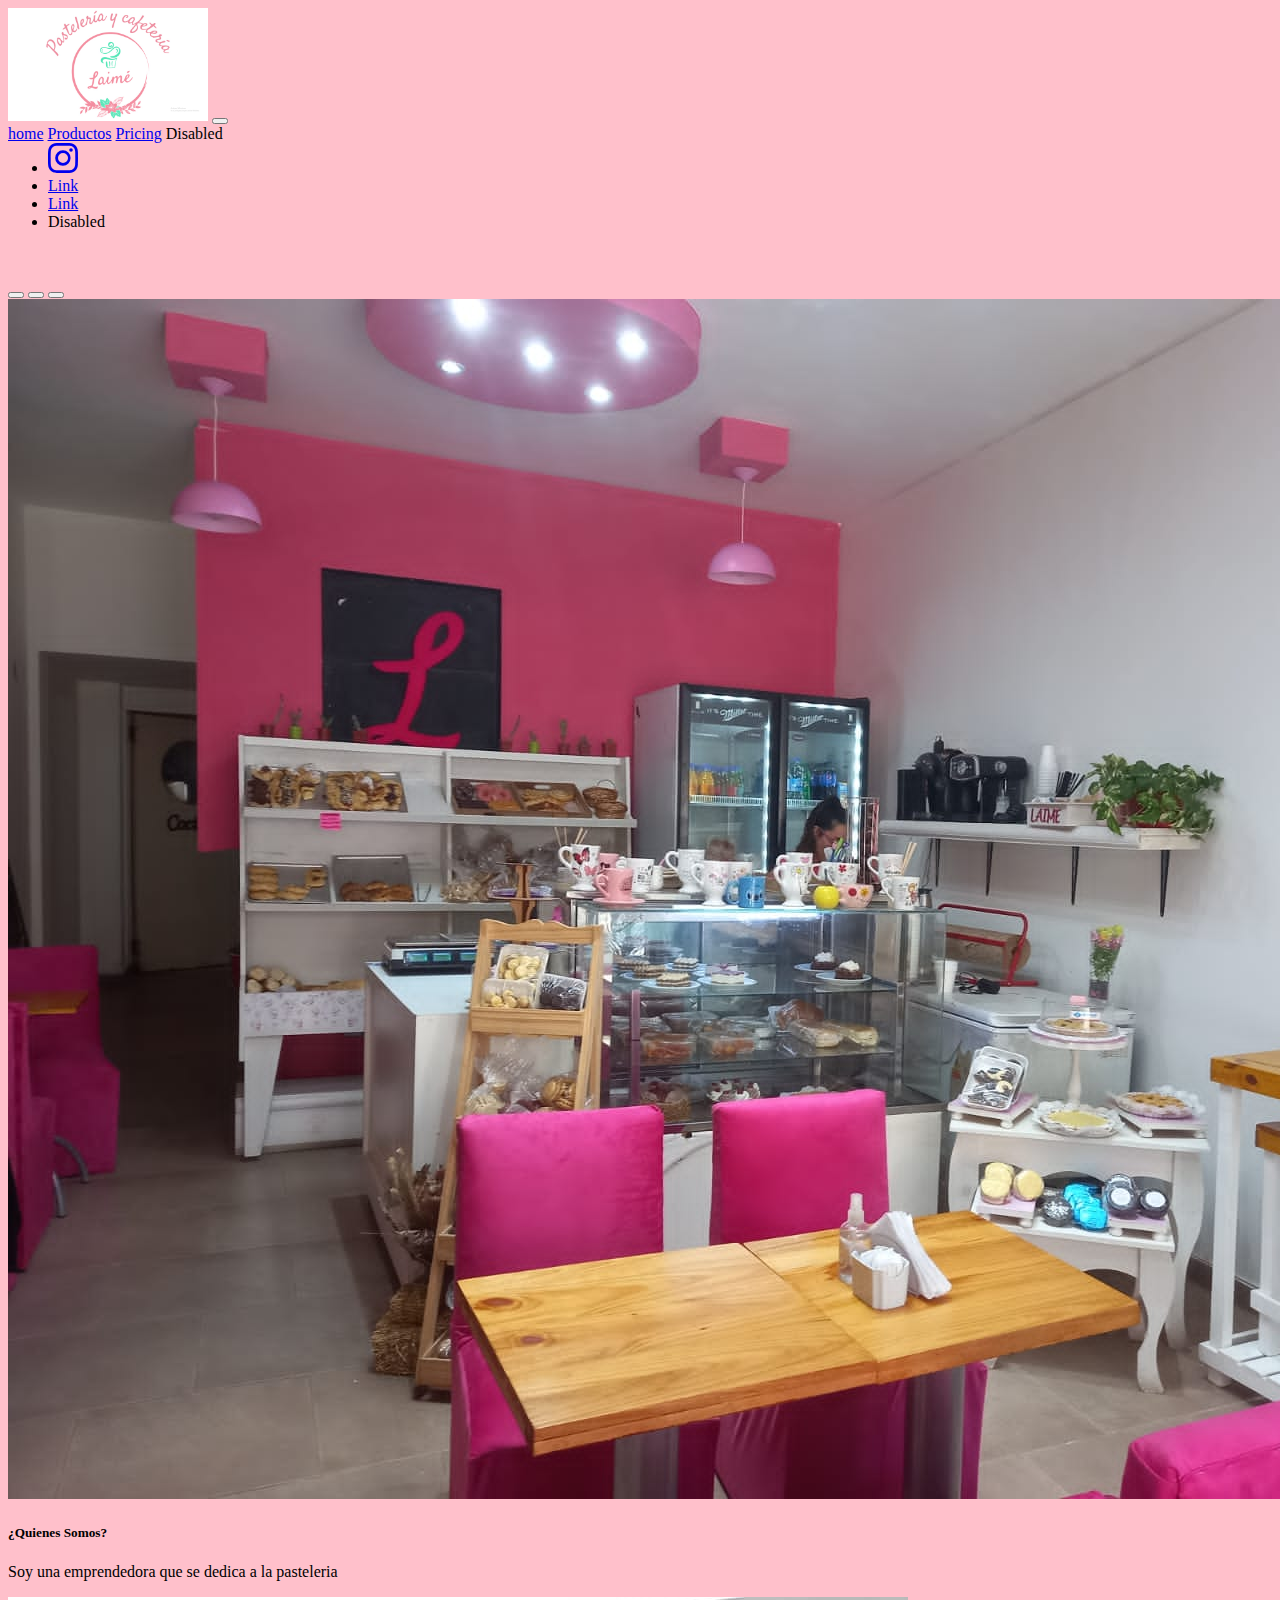
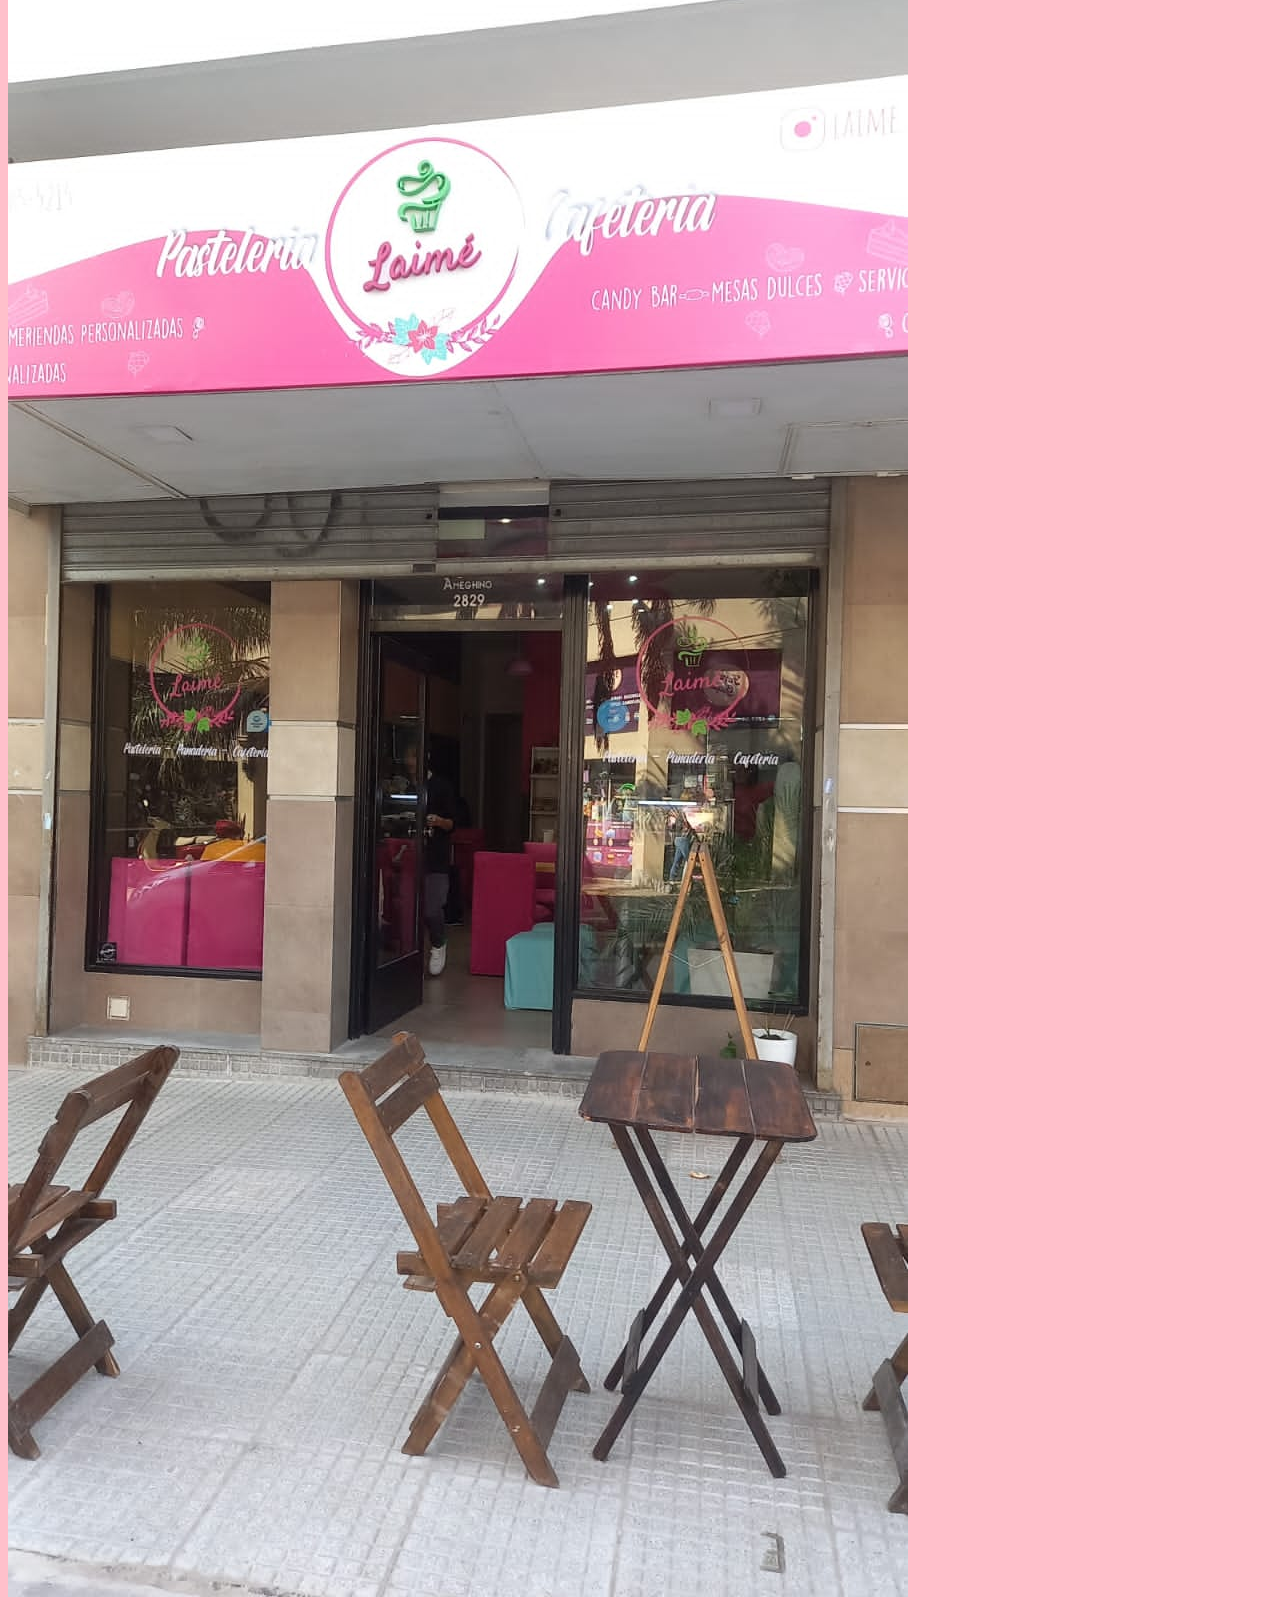
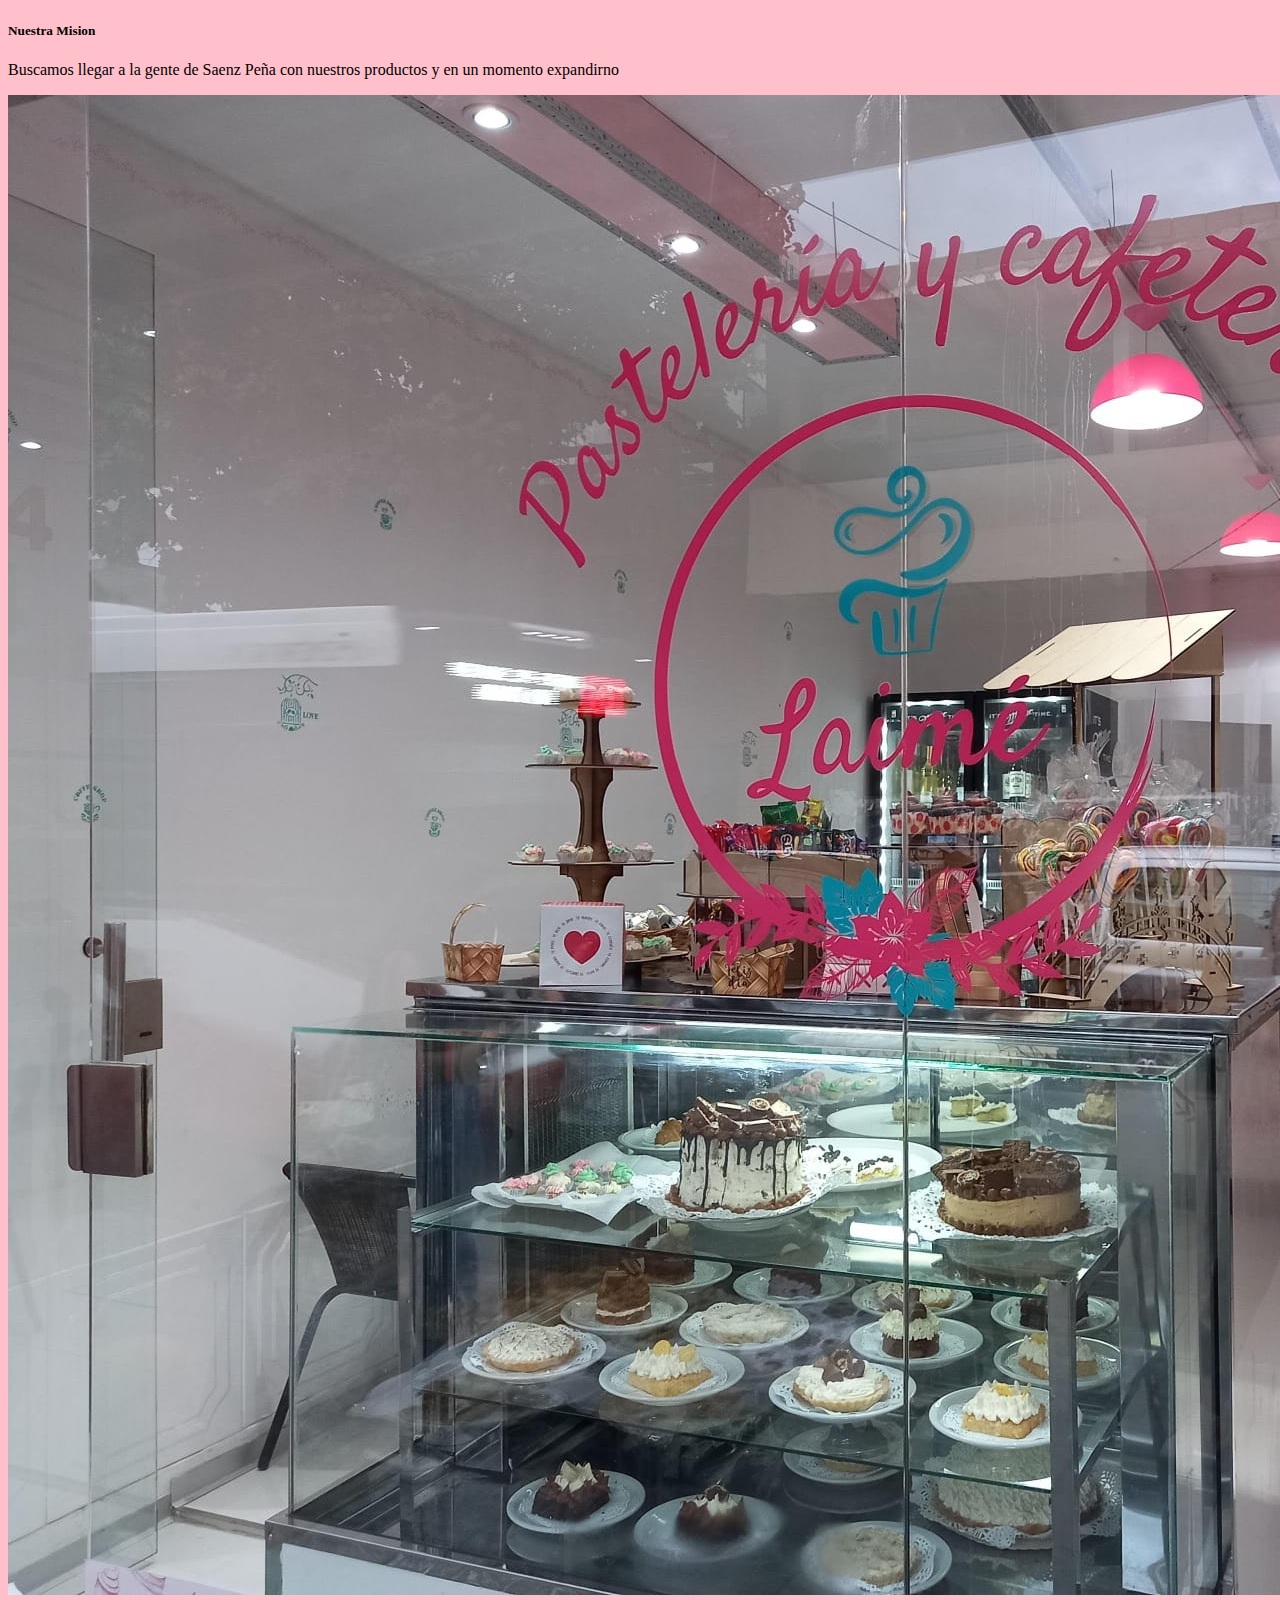
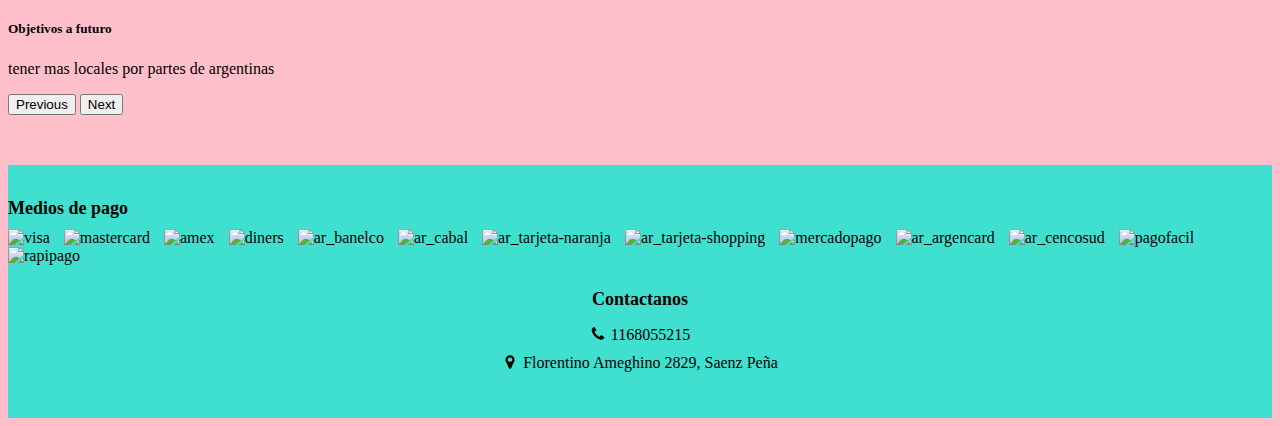
==== index.html @ 8d3ab5a1 "first commit" ====
<!DOCTYPE html>
<html lang="en">

<head>
  <meta charset="UTF-8">
  <meta name="viewport" content="width=device-width, initial-scale=1.0">
  <meta name="description"
    content="queres comer las mejores facturas venite a laime pasteleria en saenz peña" >
  <title>Laime Pasteleria</title>
  <link href="https://cdn.jsdelivr.net/npm/bootstrap@5.3.1/dist/css/bootstrap.min.css" rel="stylesheet"
    integrity="sha384-4bw+/aepP/YC94hEpVNVgiZdgIC5+VKNBQNGCHeKRQN+PtmoHDEXuppvnDJzQIu9" crossorigin="anonymous">
  <link rel="stylesheet" href="css/estilo.css">
</head>

<body>

 <header>
  <nav class="navbar navbar-expand-lg">
    <div class="container-fluid">
      <a class="navbar-brand" href="#"><img src="/img/logo-laime.jpg" alt=""></a>
      <button class="navbar-toggler" type="button" data-bs-toggle="collapse" data-bs-target="#navbarNavAltMarkup" aria-controls="navbarNavAltMarkup" aria-expanded="false" aria-label="Toggle navigation">
        <span class="navbar-toggler-icon"></span>
      </button>
      <div class="collapse navbar-collapse" id="navbarNavAltMarkup">
        <div class="navbar-nav">
          <a class="nav-link active" aria-current="page" href="#">home</a>
          <a class="nav-link" href="/html/productos.html">Productos</a>
          <a class="nav-link" href="#">Pricing</a>
          <a class="nav-link disabled" aria-disabled="true">Disabled</a>
        </div>
       
      </div>
       <ul class="nav justify-content-end ulcontact">
        <li class="nav-item">
          <a class="nav-link active" aria-current="page" href="#"><svg xmlns="http://www.w3.org/2000/svg" width="30" height="30" fill="currentColor" class="bi bi-instagram" viewBox="0 0 16 16">
            <path d="M8 0C5.829 0 5.556.01 4.703.048 3.85.088 3.269.222 2.76.42a3.917 3.917 0 0 0-1.417.923A3.927 3.927 0 0 0 .42 2.76C.222 3.268.087 3.85.048 4.7.01 5.555 0 5.827 0 8.001c0 2.172.01 2.444.048 3.297.04.852.174 1.433.372 1.942.205.526.478.972.923 1.417.444.445.89.719 1.416.923.51.198 1.09.333 1.942.372C5.555 15.99 5.827 16 8 16s2.444-.01 3.298-.048c.851-.04 1.434-.174 1.943-.372a3.916 3.916 0 0 0 1.416-.923c.445-.445.718-.891.923-1.417.197-.509.332-1.09.372-1.942C15.99 10.445 16 10.173 16 8s-.01-2.445-.048-3.299c-.04-.851-.175-1.433-.372-1.941a3.926 3.926 0 0 0-.923-1.417A3.911 3.911 0 0 0 13.24.42c-.51-.198-1.092-.333-1.943-.372C10.443.01 10.172 0 7.998 0h.003zm-.717 1.442h.718c2.136 0 2.389.007 3.232.046.78.035 1.204.166 1.486.275.373.145.64.319.92.599.28.28.453.546.598.92.11.281.24.705.275 1.485.039.843.047 1.096.047 3.231s-.008 2.389-.047 3.232c-.035.78-.166 1.203-.275 1.485a2.47 2.47 0 0 1-.599.919c-.28.28-.546.453-.92.598-.28.11-.704.24-1.485.276-.843.038-1.096.047-3.232.047s-2.39-.009-3.233-.047c-.78-.036-1.203-.166-1.485-.276a2.478 2.478 0 0 1-.92-.598 2.48 2.48 0 0 1-.6-.92c-.109-.281-.24-.705-.275-1.485-.038-.843-.046-1.096-.046-3.233 0-2.136.008-2.388.046-3.231.036-.78.166-1.204.276-1.486.145-.373.319-.64.599-.92.28-.28.546-.453.92-.598.282-.11.705-.24 1.485-.276.738-.034 1.024-.044 2.515-.045v.002zm4.988 1.328a.96.96 0 1 0 0 1.92.96.96 0 0 0 0-1.92zm-4.27 1.122a4.109 4.109 0 1 0 0 8.217 4.109 4.109 0 0 0 0-8.217zm0 1.441a2.667 2.667 0 1 1 0 5.334 2.667 2.667 0 0 1 0-5.334z"/>
          </svg></a>
        </li>
        <li class="nav-item">
          <a class="nav-link" href="#">Link</a>
        </li>
        <li class="nav-item">
          <a class="nav-link" href="#">Link</a>
        </li>
        <li class="nav-item">
          <a class="nav-link disabled" aria-disabled="true">Disabled</a>
        </li>
      </ul>
    </div>
  </nav>
 </header>

  <main>
    <div id="carouselExampleCaptions" class="carousel slide">
      <div class="carousel-indicators">
        <button type="button" data-bs-target="#carouselExampleCaptions" data-bs-slide-to="0" class="active"
          aria-current="true" aria-label="Slide 1"></button>
        <button type="button" data-bs-target="#carouselExampleCaptions" data-bs-slide-to="1"
          aria-label="Slide 2"></button>
        <button type="button" data-bs-target="#carouselExampleCaptions" data-bs-slide-to="2"
          aria-label="Slide 3"></button>
      </div>
      <div class="carousel-inner">
        <div class="carousel-item active">
          <img src="img/parte-de-adentro.jpg" class="d-block w-100" alt="parte de adentro">
          <div class="carousel-caption d-none d-md-block">
            <h5>¿Quienes Somos?</h5>
            <p class="parrafo">Soy una emprendedora que se dedica a la pasteleria</p>
          </div>
        </div>
        <div class="carousel-item">
          <img src="img/parte-de-afuera.jpg" class="d-block w-100" alt="por afuera">
          <div class="carousel-caption d-none d-md-block">
            <h5>Nuestra Mision</h5>
            <p class="parrafo">Buscamos llegar a la gente de Saenz Peña con nuestros productos y en un momento
              expandirno</p>
          </div>
        </div>
        <div class="carousel-item">
          <img src="img/foto-local.jpg" class="d-block w-100" alt="foto local">
          <div class="carousel-caption d-none d-md-block">
            <h5>Objetivos a futuro</h5>
            <p class="parrafo">tener mas locales por partes de argentinas</p>
          </div>
        </div>
      </div>
      <button class="carousel-control-prev" type="button" data-bs-target="#carouselExampleCaptions"
        data-bs-slide="prev">
        <span class="carousel-control-prev-icon" aria-hidden="true"></span>
        <span class="visually-hidden">Previous</span>
      </button>
      <button class="carousel-control-next" type="button" data-bs-target="#carouselExampleCaptions"
        data-bs-slide="next">
        <span class="carousel-control-next-icon" aria-hidden="true"></span>
        <span class="visually-hidden">Next</span>
      </button>
    </div>
  </main>
  <footer>    
    <div data-store="footer">
        <div class="footer footer-main">
        <div class="container visible-when-content-ready">
        <div class="row">
        <div class="col-md-3 m-bottom-xs">
        </div>
        <div class="payment-send col-md-3 m-bottom-xs">
        <h4 class="footer-title">Medios de pago</h4>
        <div class="text-center-xs">
        <img src="//d26lpennugtm8s.cloudfront.net/assets/common/img/logos/payment/visa@2x.png" data-src="//d26lpennugtm8s.cloudfront.net/assets/common/img/logos/payment/visa@2x.png" class="js-lazy-loading footer-payship-img lazyloaded" alt="visa" width="48" height="30">
        <img src="//d26lpennugtm8s.cloudfront.net/assets/common/img/logos/payment/mastercard@2x.png" data-src="//d26lpennugtm8s.cloudfront.net/assets/common/img/logos/payment/mastercard@2x.png" class="js-lazy-loading footer-payship-img lazyloaded" alt="mastercard" width="48" height="30">
        <img src="//d26lpennugtm8s.cloudfront.net/assets/common/img/logos/payment/amex@2x.png" data-src="//d26lpennugtm8s.cloudfront.net/assets/common/img/logos/payment/amex@2x.png" class="js-lazy-loading footer-payship-img lazyloaded" alt="amex" width="48" height="30">
        <img src="//d26lpennugtm8s.cloudfront.net/assets/common/img/logos/payment/diners@2x.png" data-src="//d26lpennugtm8s.cloudfront.net/assets/common/img/logos/payment/diners@2x.png" class="js-lazy-loading footer-payship-img lazyloaded" alt="diners" width="48" height="30">
        <img src="//d26lpennugtm8s.cloudfront.net/assets/common/img/logos/payment/ar/banelco@2x.png" data-src="//d26lpennugtm8s.cloudfront.net/assets/common/img/logos/payment/ar/banelco@2x.png" class="js-lazy-loading footer-payship-img lazyloaded" alt="ar_banelco" width="48" height="30">
        <img src="//d26lpennugtm8s.cloudfront.net/assets/common/img/logos/payment/ar/cabal@2x.png" data-src="//d26lpennugtm8s.cloudfront.net/assets/common/img/logos/payment/ar/cabal@2x.png" class="js-lazy-loading footer-payship-img lazyloaded" alt="ar_cabal" width="48" height="30">
        <img src="//d26lpennugtm8s.cloudfront.net/assets/common/img/logos/payment/ar/tarjeta-naranja@2x.png" data-src="//d26lpennugtm8s.cloudfront.net/assets/common/img/logos/payment/ar/tarjeta-naranja@2x.png" class="js-lazy-loading footer-payship-img lazyloaded" alt="ar_tarjeta-naranja" width="48" height="30">
        <img src="//d26lpennugtm8s.cloudfront.net/assets/common/img/logos/payment/ar/tarjeta-shopping@2x.png" data-src="//d26lpennugtm8s.cloudfront.net/assets/common/img/logos/payment/ar/tarjeta-shopping@2x.png" class="js-lazy-loading footer-payship-img lazyloaded" alt="ar_tarjeta-shopping" width="48" height="30">
        <img src="//d26lpennugtm8s.cloudfront.net/assets/common/img/logos/payment/mercadopago@2x.png" data-src="//d26lpennugtm8s.cloudfront.net/assets/common/img/logos/payment/mercadopago@2x.png" class="js-lazy-loading footer-payship-img lazyloaded" alt="mercadopago" width="48" height="30">
        <img src="//d26lpennugtm8s.cloudfront.net/assets/common/img/logos/payment/ar/argencard@2x.png" data-src="//d26lpennugtm8s.cloudfront.net/assets/common/img/logos/payment/ar/argencard@2x.png" class="js-lazy-loading footer-payship-img lazyloaded" alt="ar_argencard" width="48" height="30">
        <img src="//d26lpennugtm8s.cloudfront.net/assets/common/img/logos/payment/ar/cencosud@2x.png" data-src="//d26lpennugtm8s.cloudfront.net/assets/common/img/logos/payment/ar/cencosud@2x.png" class="js-lazy-loading footer-payship-img lazyloaded" alt="ar_cencosud" width="48" height="30">
        <img src="//d26lpennugtm8s.cloudfront.net/assets/common/img/logos/payment/pagofacil@2x.png" data-src="//d26lpennugtm8s.cloudfront.net/assets/common/img/logos/payment/pagofacil@2x.png" class="js-lazy-loading footer-payship-img lazyloaded" alt="pagofacil" width="48" height="30">
        <img src="//d26lpennugtm8s.cloudfront.net/assets/common/img/logos/payment/rapipago@2x.png" data-src="//d26lpennugtm8s.cloudfront.net/assets/common/img/logos/payment/rapipago@2x.png" class="js-lazy-loading footer-payship-img lazyloaded" alt="rapipago" width="48" height="30">
        </div>
        </div>
        <div class="col-md-3 contact-data">
        <h4 class="footer-title">Contactanos</h4>
        <ul class="footer-list list-unstyled">
        <li>
        <svg class="svg-inline--fa fa-lg svg-text-fill m-right-quarter" viewBox="0 0 1792 1792" xmlns="http://www.w3.org/2000/svg"><path d="M1600 1240q0 27-10 70.5t-21 68.5q-21 50-122 106-94 51-186 51-27 0-53-3.5t-57.5-12.5-47-14.5-55.5-20.5-49-18q-98-35-175-83-127-79-264-216t-216-264q-48-77-83-175-3-9-18-49t-20.5-55.5-14.5-47-12.5-57.5-3.5-53q0-92 51-186 56-101 106-122 25-11 68.5-21t70.5-10q14 0 21 3 18 6 53 76 11 19 30 54t35 63.5 31 53.5q3 4 17.5 25t21.5 35.5 7 28.5q0 20-28.5 50t-62 55-62 53-28.5 46q0 9 5 22.5t8.5 20.5 14 24 11.5 19q76 137 174 235t235 174q2 1 19 11.5t24 14 20.5 8.5 22.5 5q18 0 46-28.5t53-62 55-62 50-28.5q14 0 28.5 7t35.5 21.5 25 17.5q25 15 53.5 31t63.5 35 54 30q70 35 76 53 3 7 3 21z"></path></svg>1168055215
        </li>
        <li>
        <svg class="svg-inline--fa fa-lg svg-text-fill m-right-quarter" viewBox="0 0 1792 1792" xmlns="http://www.w3.org/2000/svg"><path d="M1152 640q0-106-75-181t-181-75-181 75-75 181 75 181 181 75 181-75 75-181zm256 0q0 109-33 179l-364 774q-16 33-47.5 52t-67.5 19-67.5-19-46.5-52l-365-774q-33-70-33-179 0-212 150-362t362-150 362 150 150 362z"></path></svg>Florentino Ameghino 2829, Saenz Peña
        </li>
        </ul>
        </div>
        </div>
        </div>
        </div>
        </div>
        </div>


 
</body>

</html>
---- css/estilo.css ----
.navbar{
  background-color: pink;
}

.navbar-brand img{
  width: 200px;
}
.collapse{
  justify-content: center;
  margin: 0 auto;
}
.ulcontact{
  margin: 0 auto;
  justify-content: center;
  align-items: center;
}
main .ventas {
  display: grid;
  grid-template-columns: repeat(3, 1fr);
  gap: 60px;
  margin: 36px 0;
}
main .pepito {
  display: inline-block;
  display: flex;
  align-items: center;
  margin: 70px;
  background-color: cyan;
  border-radius: 5px;
  display: inline-block;
}
main .fotoVenta {
  width: 100%;
  height: 200px;
  object-fit: contain;
  border-radius: 5px;
  margin-bottom: 20px;
}
main .tituloVenta {
  font-size: 24px;
  font-weight: bold;
  text-align: center;
  margin-bottom: 10px;
}
main .precio {
  font-size: 24px;
  font-weight: bold;
  color: fuchsia;
}
main .compra {
  padding: 10px 20px;
  background-color: fuchsia;
  color: black;
  font-weight: bold;
  text-transform: uppercase;
  border-radius: 5px;
  cursor: pointer;
  border: none;
}
main .hola {
  color: fuchsia;
}
main .parrafo, main h5 {
  color: black;
}

main .carta {
  display: inline-block;
  margin: 300px;
}


footer {
  
 
  background-color: turquoise; 
    color: black; 
    padding: 30px 0;
    margin: 0 auto;
  }
  
  
  .footer-title {
    font-size: 18px; 
    margin-bottom: 10px;
  }
  
  .footer-payship-img {
    margin-right: 10px; 
  }
  
  
  .contact-data {
    text-align: center;
  }
  
  .footer-list {
    list-style: none; 
    padding: 0;
  }
  
  .footer-list li {
    margin-bottom: 10px; 
    
   
  font-size: 16px; 
  }
  
  
  .svg-text-fill {
    color: #fff; 
    margin-right: 5px; 
    
   
  font-size: 20px; 
  }
  .svg-inline--fa {
    display: inline-block;
    font-size: inherit;
    height: 1em;
    overflow: visible;
    vertical-align: -0.125em;
  }
  
  .map-container {
    position: relative;
    overflow: hidden;
    
   
  padding-top: 75%; 
  }
  
  .map-container iframe {
    position: absolute;
    top: 0;
    left: 0;
    width: 100%;
    height: 100%;
    border: 0;
  }
  
body{
  background-color: pink;
}
  main {
    margin-bottom: 0; /* Elimina el margen inferior del elemento main */
    margin-top: 50px;
  }
  
  footer {
    margin-top: 0; /* Elimina el margen superior del footer */
    padding-top: 10px; /* Añade un poco de espacio superior en el footer si es necesario */
    background-color: #f8f9fa; /* Cambia el color de fondo del footer si es necesario */
    margin-top: 50px;
    background-color: turquoise;
  }
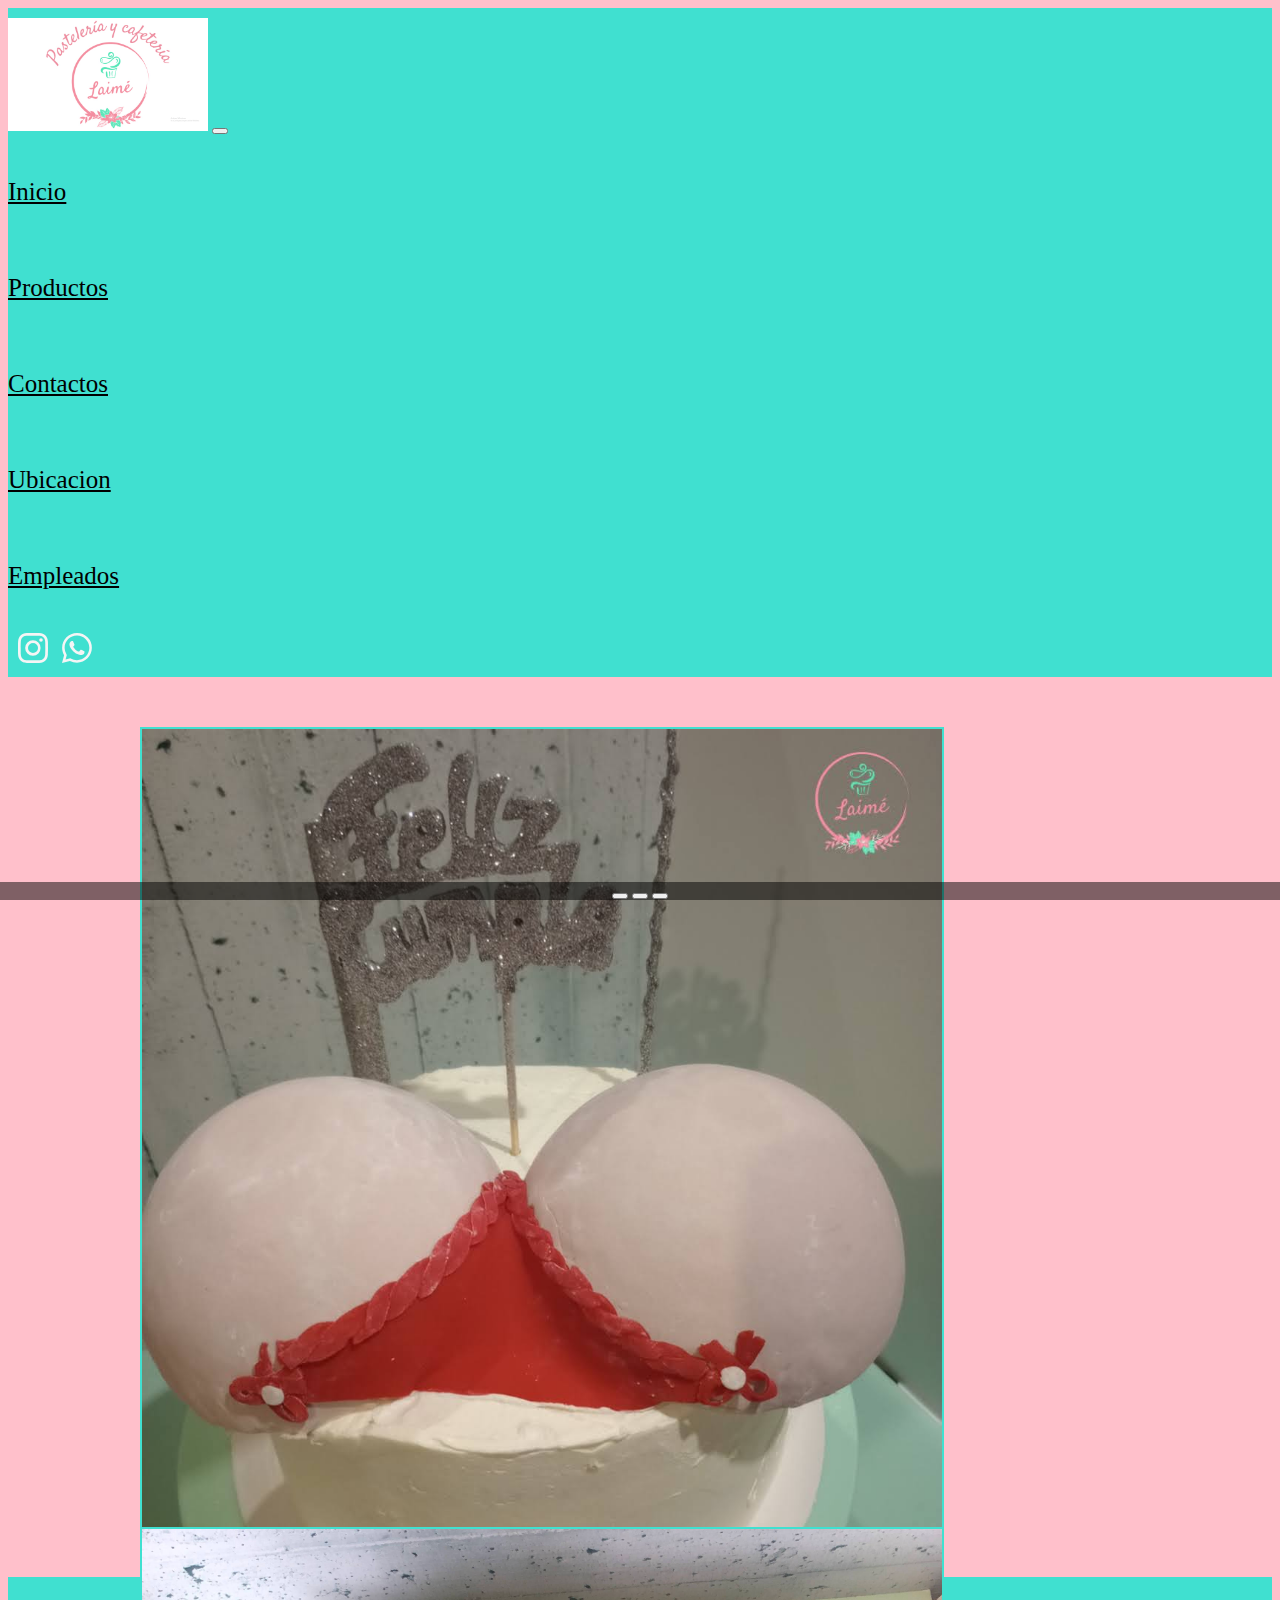
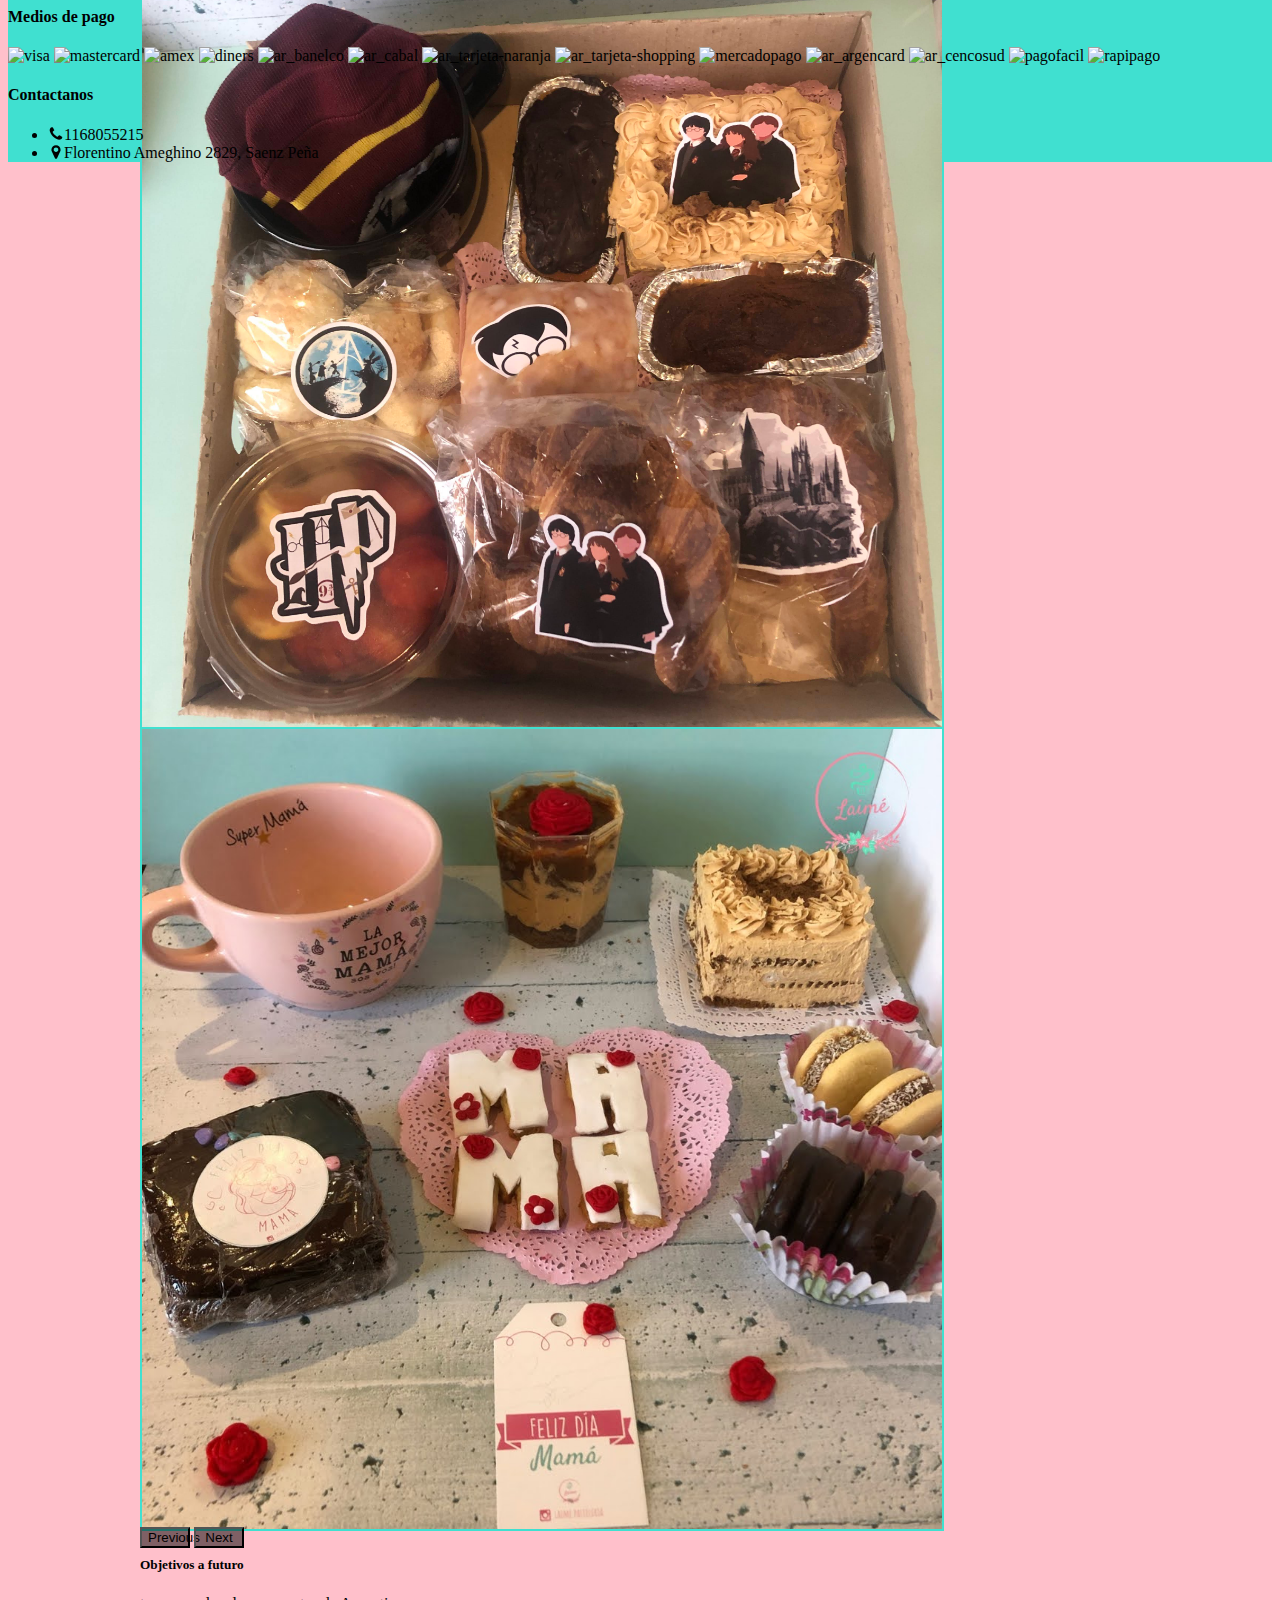
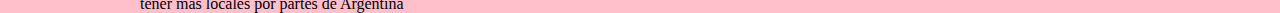
==== commit c5ed9a81: "partefinal1.0" ====
--- a/index.html
+++ b/index.html
@@ -7,8 +7,7 @@
   <meta name="description"
     content="queres comer las mejores facturas venite a laime pasteleria en saenz peña" >
   <title>Laime Pasteleria</title>
-  <link href="https://cdn.jsdelivr.net/npm/bootstrap@5.3.1/dist/css/bootstrap.min.css" rel="stylesheet"
-    integrity="sha384-4bw+/aepP/YC94hEpVNVgiZdgIC5+VKNBQNGCHeKRQN+PtmoHDEXuppvnDJzQIu9" crossorigin="anonymous">
+  <link href="https://cdn.jsdelivr.net/npm/bootstrap@5.3.2/dist/css/bootstrap.min.css" rel="stylesheet" integrity="sha384-T3c6CoIi6uLrA9TneNEoa7RxnatzjcDSCmG1MXxSR1GAsXEV/Dwwykc2MPK8M2HN" crossorigin="anonymous">
   <link rel="stylesheet" href="css/estilo.css">
 </head>
 
@@ -17,33 +16,30 @@
  <header>
   <nav class="navbar navbar-expand-lg">
     <div class="container-fluid">
-      <a class="navbar-brand" href="#"><img src="/img/logo-laime.jpg" alt=""></a>
+      <a class="navbar-brand" href="#"><img src="/img/logo-laime.jpg" alt="logo"></a>
       <button class="navbar-toggler" type="button" data-bs-toggle="collapse" data-bs-target="#navbarNavAltMarkup" aria-controls="navbarNavAltMarkup" aria-expanded="false" aria-label="Toggle navigation">
         <span class="navbar-toggler-icon"></span>
       </button>
       <div class="collapse navbar-collapse" id="navbarNavAltMarkup">
         <div class="navbar-nav">
-          <a class="nav-link active" aria-current="page" href="#">home</a>
-          <a class="nav-link" href="/html/productos.html">Productos</a>
-          <a class="nav-link" href="#">Pricing</a>
-          <a class="nav-link disabled" aria-disabled="true">Disabled</a>
+          <a class="nav-link" aria-current="page" href="index.html"><p>Inicio</p></a>
+          <a class="nav-link" href="/html/productos.html"> <p>Productos</p></a>
+          <a class="nav-link" href="/html/contacto.html"><p>Contactos</p></a>
+          <a class="nav-link" href="/html/ubicacion.html"><p>Ubicacion</p></a>
+          <a class="nav-link" href="/html/empleados.html"><p>Empleados</p></a>
         </div>
        
       </div>
        <ul class="nav justify-content-end ulcontact">
         <li class="nav-item">
-          <a class="nav-link active" aria-current="page" href="#"><svg xmlns="http://www.w3.org/2000/svg" width="30" height="30" fill="currentColor" class="bi bi-instagram" viewBox="0 0 16 16">
+          <a class="nav-link active" aria-current="page" target="_blank" href="https://www.instagram.com/laime.pasteleria/"><svg xmlns="http://www.w3.org/2000/svg" width="30" height="30" fill="currentColor" class="bi bi-instagram" viewBox="0 0 16 16">
             <path d="M8 0C5.829 0 5.556.01 4.703.048 3.85.088 3.269.222 2.76.42a3.917 3.917 0 0 0-1.417.923A3.927 3.927 0 0 0 .42 2.76C.222 3.268.087 3.85.048 4.7.01 5.555 0 5.827 0 8.001c0 2.172.01 2.444.048 3.297.04.852.174 1.433.372 1.942.205.526.478.972.923 1.417.444.445.89.719 1.416.923.51.198 1.09.333 1.942.372C5.555 15.99 5.827 16 8 16s2.444-.01 3.298-.048c.851-.04 1.434-.174 1.943-.372a3.916 3.916 0 0 0 1.416-.923c.445-.445.718-.891.923-1.417.197-.509.332-1.09.372-1.942C15.99 10.445 16 10.173 16 8s-.01-2.445-.048-3.299c-.04-.851-.175-1.433-.372-1.941a3.926 3.926 0 0 0-.923-1.417A3.911 3.911 0 0 0 13.24.42c-.51-.198-1.092-.333-1.943-.372C10.443.01 10.172 0 7.998 0h.003zm-.717 1.442h.718c2.136 0 2.389.007 3.232.046.78.035 1.204.166 1.486.275.373.145.64.319.92.599.28.28.453.546.598.92.11.281.24.705.275 1.485.039.843.047 1.096.047 3.231s-.008 2.389-.047 3.232c-.035.78-.166 1.203-.275 1.485a2.47 2.47 0 0 1-.599.919c-.28.28-.546.453-.92.598-.28.11-.704.24-1.485.276-.843.038-1.096.047-3.232.047s-2.39-.009-3.233-.047c-.78-.036-1.203-.166-1.485-.276a2.478 2.478 0 0 1-.92-.598 2.48 2.48 0 0 1-.6-.92c-.109-.281-.24-.705-.275-1.485-.038-.843-.046-1.096-.046-3.233 0-2.136.008-2.388.046-3.231.036-.78.166-1.204.276-1.486.145-.373.319-.64.599-.92.28-.28.546-.453.92-.598.282-.11.705-.24 1.485-.276.738-.034 1.024-.044 2.515-.045v.002zm4.988 1.328a.96.96 0 1 0 0 1.92.96.96 0 0 0 0-1.92zm-4.27 1.122a4.109 4.109 0 1 0 0 8.217 4.109 4.109 0 0 0 0-8.217zm0 1.441a2.667 2.667 0 1 1 0 5.334 2.667 2.667 0 0 1 0-5.334z"/>
           </svg></a>
         </li>
         <li class="nav-item">
-          <a class="nav-link" href="#">Link</a>
-        </li>
-        <li class="nav-item">
-          <a class="nav-link" href="#">Link</a>
-        </li>
-        <li class="nav-item">
-          <a class="nav-link disabled" aria-disabled="true">Disabled</a>
+          <a class="nav-link" target="_blank" href="https://api.whatsapp.com/send?phone=5491168055215"> <svg xmlns="http://www.w3.org/2000/svg" width="30" height="30" fill="currentColor" class="bi bi-whatsapp" viewBox="0 0 16 16">
+            <path d="M13.601 2.326A7.854 7.854 0 0 0 7.994 0C3.627 0 .068 3.558.064 7.926c0 1.399.366 2.76 1.057 3.965L0 16l4.204-1.102a7.933 7.933 0 0 0 3.79.965h.004c4.368 0 7.926-3.558 7.93-7.93A7.898 7.898 0 0 0 13.6 2.326zM7.994 14.521a6.573 6.573 0 0 1-3.356-.92l-.24-.144-2.494.654.666-2.433-.156-.251a6.56 6.56 0 0 1-1.007-3.505c0-3.626 2.957-6.584 6.591-6.584a6.56 6.56 0 0 1 4.66 1.931 6.557 6.557 0 0 1 1.928 4.66c-.004 3.639-2.961 6.592-6.592 6.592zm3.615-4.934c-.197-.099-1.17-.578-1.353-.646-.182-.065-.315-.099-.445.099-.133.197-.513.646-.627.775-.114.133-.232.148-.43.05-.197-.1-.836-.308-1.592-.985-.59-.525-.985-1.175-1.103-1.372-.114-.198-.011-.304.088-.403.087-.088.197-.232.296-.346.1-.114.133-.198.198-.33.065-.134.034-.248-.015-.347-.05-.099-.445-1.076-.612-1.47-.16-.389-.323-.335-.445-.34-.114-.007-.247-.007-.38-.007a.729.729 0 0 0-.529.247c-.182.198-.691.677-.691 1.654 0 .977.71 1.916.81 2.049.098.133 1.394 2.132 3.383 2.992.47.205.84.326 1.129.418.475.152.904.129 1.246.08.38-.058 1.171-.48 1.338-.943.164-.464.164-.86.114-.943-.049-.084-.182-.133-.38-.232z"/>
+          </svg></a>
         </li>
       </ul>
     </div>
@@ -51,7 +47,7 @@
  </header>
 
   <main>
-    <div id="carouselExampleCaptions" class="carousel slide">
+    <div id="carouselExampleCaptions" class="carousel slide" style="max-height: 800px;">
       <div class="carousel-indicators">
         <button type="button" data-bs-target="#carouselExampleCaptions" data-bs-slide-to="0" class="active"
           aria-current="true" aria-label="Slide 1"></button>
@@ -62,25 +58,25 @@
       </div>
       <div class="carousel-inner">
         <div class="carousel-item active">
-          <img src="img/parte-de-adentro.jpg" class="d-block w-100" alt="parte de adentro">
+          <img src="img/torta especial.jpg" class="d-block w-100" alt="foto 1">
           <div class="carousel-caption d-none d-md-block">
             <h5>¿Quienes Somos?</h5>
-            <p class="parrafo">Soy una emprendedora que se dedica a la pasteleria</p>
+            <p class="parrafo">Soy una emprendedora que se dedica a la pastelería</p>
           </div>
         </div>
         <div class="carousel-item">
-          <img src="img/parte-de-afuera.jpg" class="d-block w-100" alt="por afuera">
+          <img src="img/harry.jpg" class="d-block w-100" alt="foto 2">
           <div class="carousel-caption d-none d-md-block">
-            <h5>Nuestra Mision</h5>
+            <h5>Nuestra Misión</h5>
             <p class="parrafo">Buscamos llegar a la gente de Saenz Peña con nuestros productos y en un momento
-              expandirno</p>
+              expandirnos</p>
           </div>
         </div>
         <div class="carousel-item">
-          <img src="img/foto-local.jpg" class="d-block w-100" alt="foto local">
+          <img src="img/mama.jpg" class="d-block w-100" alt="foto 3">
           <div class="carousel-caption d-none d-md-block">
             <h5>Objetivos a futuro</h5>
-            <p class="parrafo">tener mas locales por partes de argentinas</p>
+            <p class="parrafo">tener mas locales por partes de Argentina</p>
           </div>
         </div>
       </div>
@@ -95,6 +91,8 @@
         <span class="visually-hidden">Next</span>
       </button>
     </div>
+    
+    <script src="https://cdn.jsdelivr.net/npm/bootstrap@5.3.2/dist/js/bootstrap.bundle.min.js" integrity="sha384-C6RzsynM9kWDrMNeT87bh95OGNyZPhcTNXj1NW7RuBCsyN/o0jlpcV8Qyq46cDfL" crossorigin="anonymous"></script>
   </main>
   <footer>    
     <div data-store="footer">
--- a/css/estilo.css
+++ b/css/estilo.css
@@ -1,16 +1,17 @@
-
-.navbar{
+.navbar {
   background-color: pink;
 }
 
-.navbar-brand img{
+.navbar-brand img {
   width: 200px;
 }
-.collapse{
+
+.collapse {
   justify-content: center;
   margin: 0 auto;
 }
-.ulcontact{
+
+.ulcontact {
   margin: 0 auto;
   justify-content: center;
   align-items: center;
@@ -21,6 +22,7 @@
   gap: 60px;
   margin: 36px 0;
 }
+
 main .pepito {
   display: inline-block;
   display: flex;
@@ -30,6 +32,7 @@
   border-radius: 5px;
   display: inline-block;
 }
+
 main .fotoVenta {
   width: 100%;
   height: 200px;
@@ -37,17 +40,20 @@
   border-radius: 5px;
   margin-bottom: 20px;
 }
+
 main .tituloVenta {
   font-size: 24px;
   font-weight: bold;
   text-align: center;
   margin-bottom: 10px;
 }
+
 main .precio {
   font-size: 24px;
   font-weight: bold;
   color: fuchsia;
 }
+
 main .compra {
   padding: 10px 20px;
   background-color: fuchsia;
@@ -58,100 +64,237 @@
   cursor: pointer;
   border: none;
 }
+
 main .hola {
   color: fuchsia;
 }
-main .parrafo, main h5 {
+
+main .parrafo,
+main h5 {
   color: black;
 }
 
-main .carta {
-  display: inline-block;
-  margin: 300px;
-}
+
+.svg-inline--fa {
+  display: inline-block;
+  font-size: inherit;
+  height: 1em;
+  overflow: visible;
+  vertical-align: -0.125em;
+}
+
+.map-container {
+  position: relative;
+  overflow: hidden;
+
+
+  padding-top: 75%;
+}
+
+.map-container iframe {
+  position: absolute;
+  top: 0;
+  left: 0;
+  width: 100%;
+  height: 100%;
+  border: 0;
+}
+
+body {
+  background-color: pink;
+}
+
 
 
 footer {
-  
- 
+  margin-top: 0;
+  padding-top: 10px;
+  background-color: #f8f9fa;
+  margin-top: 50px;
+  background-color: turquoise;
+}
+
+.card.carta {
+  margin: 20px;
+  border: 1px solid #ccc;
+  box-shadow: 0 2px 5px rgba(0, 0, 0, 0.1);
+  display: inline-block;
+  margin-right: 300px;
+  
+
+}
+
+.card.carta img.card-img-top {
+
+
+  max-width: 100%;
+
+
+  height: auto;
+}
+
+.card.carta .card-body {
+  text-align: center;
+  background-color: #f0f0f0;
+}
+
+.card.carta p.card-text {
+  font-size: 18px;
+
+
+  font-weight: bold;
+  margin: 10px 0;
+  color: #333;
+}
+
+.navbar {
   background-color: turquoise; 
-    color: black; 
-    padding: 30px 0;
-    margin: 0 auto;
+  color: #fff; 
+  padding: 10px 0; 
+}
+.navbar p{
+  font-size: 25px;
+}
+
+
+
+.navbar-nav .nav-link {
+  
+ 
+color: black; 
+  padding: 10px 20px; 
+  &:hover{
+    background-color: pink;
+    border-radius: 15px;
   }
-  
-  
-  .footer-title {
-    font-size: 18px; 
-    margin-bottom: 10px;
+
+}
+
+
+.navbar-nav .nav-link.active {
+  background-color: turquoise;
+}
+
+
+.navbar-nav .nav-link svg {
+  width: 24px; 
+  height: 24px; 
+  margin-right: 5px; 
+}
+
+
+.ulcontact {
+  
+ 
+list-style-type: none; 
+  margin: 0; 
+  padding: 0; 
+}
+
+
+.ulcontact li {
+  display: inline-block; 
+  margin-left: 10px; 
+}
+
+
+.navbar-toggler-icon {
+  
+  border-radius: 4px; 
+}
+
+.nav-item svg{
+  color: whitesmoke;
+
+}
+
+
+
+#carouselExample {
+  margin-top: 20px;
+  text-align: center;
+}
+
+
+.carousel-inner img {
+  max-width: 100%;
+  height: auto;
+  border: 2px solid turquoise;
+}
+
+.carousel-control-prev,
+.carousel-control-next {
+  width: 5%;
+  
+ 
+background: rgba(0, 0, 0, 0.5);
+}
+
+
+.carousel-indicators {
+  
+ 
+position: absolute;
+  bottom: 0;
+  left: 0;
+  right: 0;
+  margin: 0;
+  padding: 0;
+  text-align: center;
+  background: rgba(0, 0, 0, 0.5);
+}
+
+.carousel-indicators li {
+  display: inline-block;
+  width: 10px;
+  height: 10px;
+  
+ 
+margin: 0 5px;
+  background: #fff;
+  border-radius: 50%;
+  cursor: pointer;
+}
+.card{
+  margin: 0 auto;
+  
+}
+.cardemple{
+  padding-top: 20px;
+}
+.h1emple{
+  text-align: center;
+}
+#carouselExampleCaptions{
+  width: 1000px;
+  margin: 0 auto;
+}
+.carousel-item{
+  height: 800px;
+  width: 1000px;
+}
+.carousel-item img{
+  height: 100%;
+}
+main{
+  align-items: center;
+  justify-content: center;
+  margin: 0 auto;
+  padding-top: 50px;
+}
+
+@media (max-width: 772px){
+  .carousel-item{
+    height: 500px;
+    width: 100%;
   }
-  
-  .footer-payship-img {
-    margin-right: 10px; 
+  .carousel-item img{
+    height: 100%;
   }
-  
-  
-  .contact-data {
-    text-align: center;
+  #carouselExampleCaptions{
+    width: 100%;
   }
-  
-  .footer-list {
-    list-style: none; 
-    padding: 0;
-  }
-  
-  .footer-list li {
-    margin-bottom: 10px; 
-    
-   
-  font-size: 16px; 
-  }
-  
-  
-  .svg-text-fill {
-    color: #fff; 
-    margin-right: 5px; 
-    
-   
-  font-size: 20px; 
-  }
-  .svg-inline--fa {
-    display: inline-block;
-    font-size: inherit;
-    height: 1em;
-    overflow: visible;
-    vertical-align: -0.125em;
-  }
-  
-  .map-container {
-    position: relative;
-    overflow: hidden;
-    
-   
-  padding-top: 75%; 
-  }
-  
-  .map-container iframe {
-    position: absolute;
-    top: 0;
-    left: 0;
-    width: 100%;
-    height: 100%;
-    border: 0;
-  }
-  
-body{
-  background-color: pink;
-}
-  main {
-    margin-bottom: 0; /* Elimina el margen inferior del elemento main */
-    margin-top: 50px;
-  }
-  
-  footer {
-    margin-top: 0; /* Elimina el margen superior del footer */
-    padding-top: 10px; /* Añade un poco de espacio superior en el footer si es necesario */
-    background-color: #f8f9fa; /* Cambia el color de fondo del footer si es necesario */
-    margin-top: 50px;
-    background-color: turquoise;
-  }
+}
+.mainempleados{
+  padding-bottom: 70px;
+}